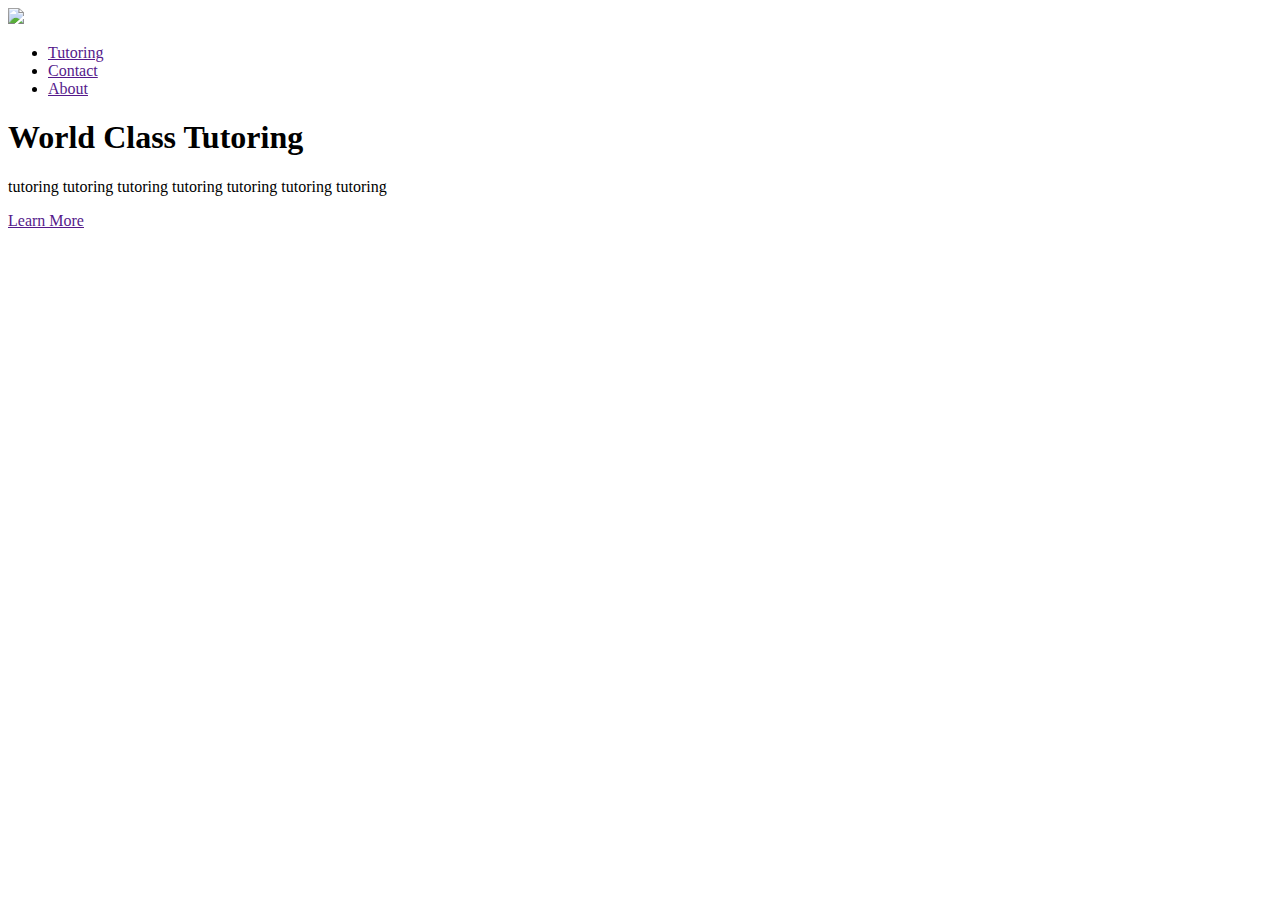
==== index.html @ 43fb6de2 "Update index.html" ====
<!DOCTYPE html>
<html> 
    <head> 
        <meta name="viewport" content ="width=device-width, initial-scale=1.0">
        <title>InTune Tutoring</title>
        <link rel="stylesheet" href="index.css">
        <link rel="preconnect" href="https://fonts.googleapis.com">
        <link rel="preconnect" href="https://fonts.gstatic.com" crossorigin>
        <link href="https://fonts.googleapis.com/css2?family=Poppins:wght@100;200;300;400;600;700&display=swap" rel="stylesheet">
        <link rel="stylesheet" href="https://cdn.jsdelivr.net/npm/@fortawesome/fontawesome-free@5.15.4/css/fontawesome.min.css">
    </head>
    <body>  
        <header>
            <nav> 
                <a href="index.html"><img src="intunelogo.png"></a>
                <div class="nav-links">
                    <ul> 
                        <li><a href="">Tutoring</a></li>
                        <li><a href="">Contact</a></li>
                        <li><a href="">About</a></li>
                    </ul>
                </div>
            </nav>
        </header>
        <div class="text-box">
            <h1>World Class Tutoring</h1>
            <p>tutoring tutoring tutoring tutoring tutoring tutoring tutoring</p>
            <a href="" class="hero-btn">Learn More</a>
        </div>
    </body>
</html>
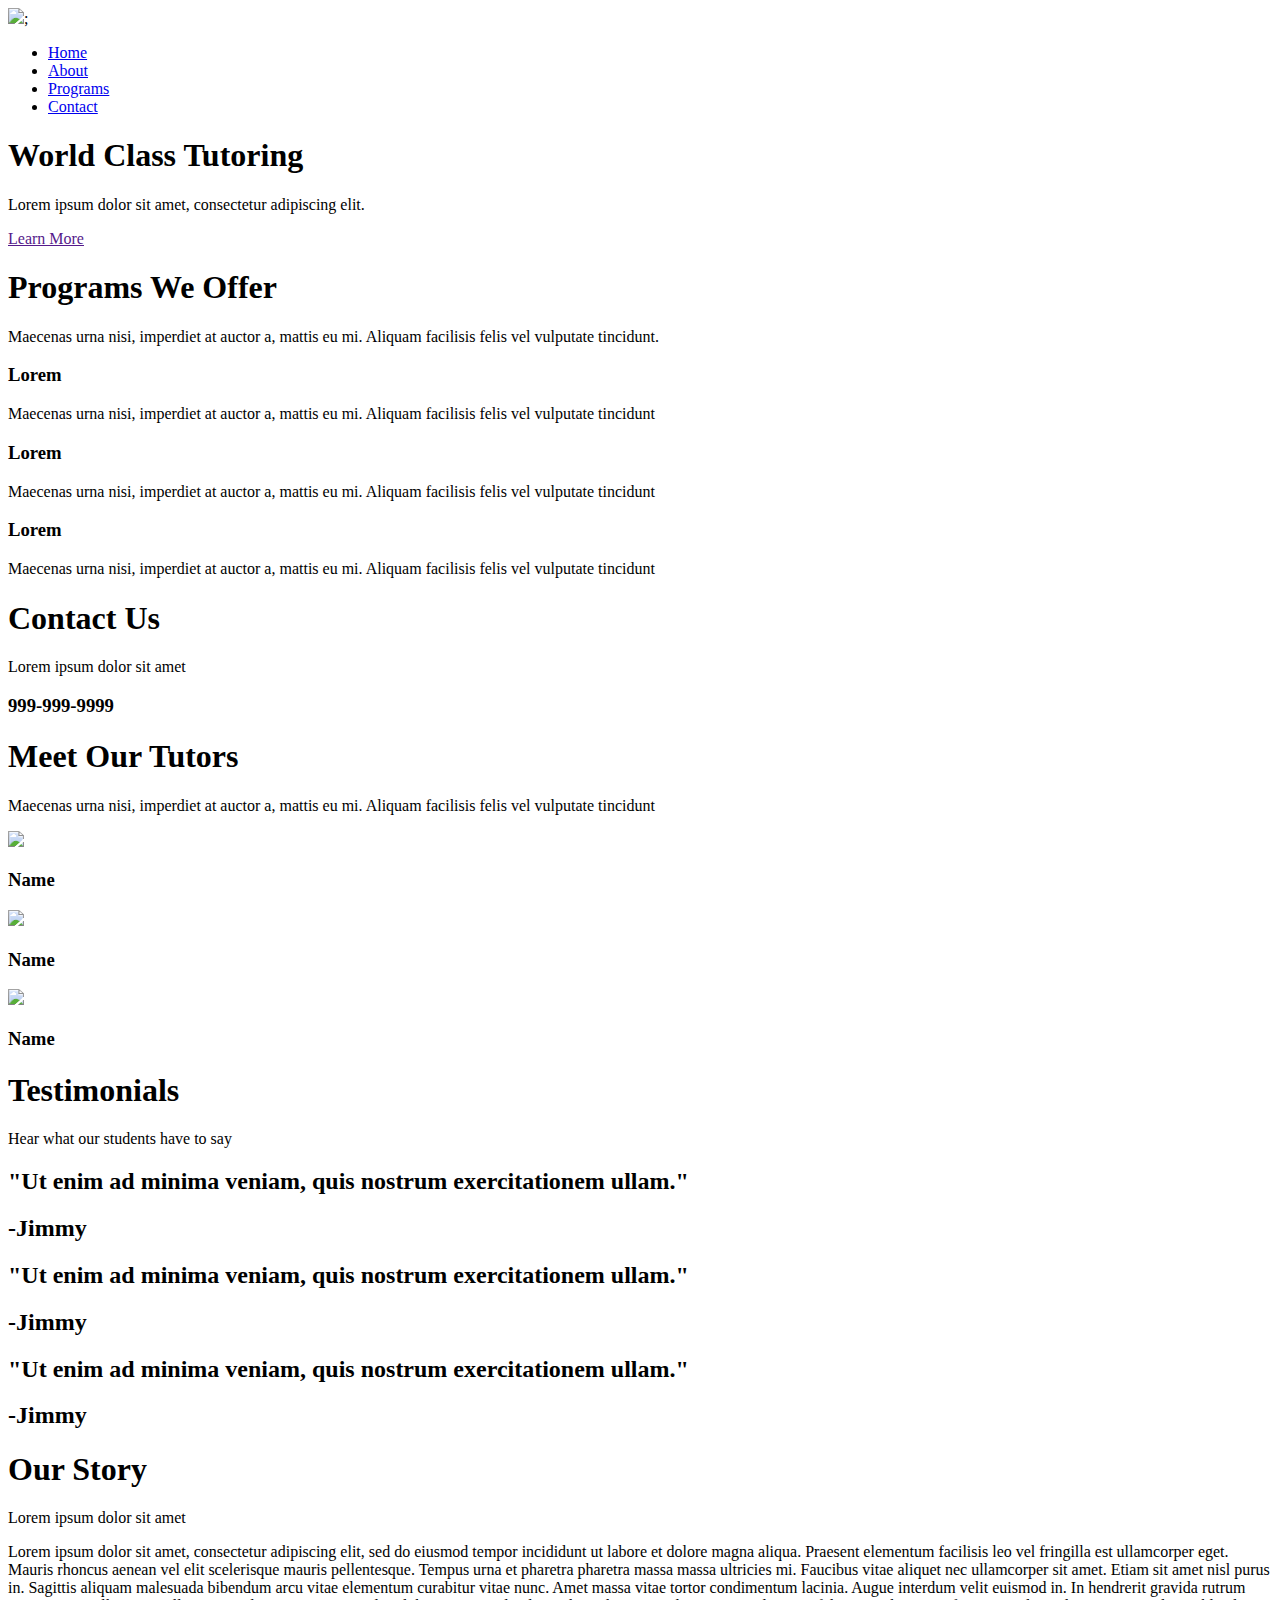
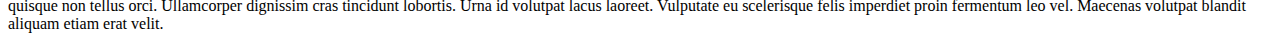
==== commit ec16f935: "Update index.html" ====
--- a/index.html
+++ b/index.html
@@ -1,31 +1,183 @@
 <!DOCTYPE html>
-<html> 
-    <head> 
-        <meta name="viewport" content ="width=device-width, initial-scale=1.0">
-        <title>InTune Tutoring</title>
+<html lang="en">
+    <head>
+        <meta name="viewport" content="width=device-width, initial-scale=1.0">
+        <title>InTuneTutoring</title>
         <link rel="stylesheet" href="index.css">
         <link rel="preconnect" href="https://fonts.googleapis.com">
         <link rel="preconnect" href="https://fonts.gstatic.com" crossorigin>
         <link href="https://fonts.googleapis.com/css2?family=Poppins:wght@100;200;300;400;600;700&display=swap" rel="stylesheet">
-        <link rel="stylesheet" href="https://cdn.jsdelivr.net/npm/@fortawesome/fontawesome-free@5.15.4/css/fontawesome.min.css">
+        <script src="https://kit.fontawesome.com/3259050109.js" crossorigin="anonymous"></script>
     </head>
-    <body>  
-        <header>
-            <nav> 
-                <a href="index.html"><img src="intunelogo.png"></a>
-                <div class="nav-links">
-                    <ul> 
-                        <li><a href="">Tutoring</a></li>
-                        <li><a href="">Contact</a></li>
-                        <li><a href="">About</a></li>
+    <body>
+        <section class="header">
+            <nav>
+                <a href="index.html"><img src="resources/images/intunelogo.png"></a>;
+                <div class="nav-links" id="navlinks">
+                    <i class="fa-solid fa-xmark" onclick="hidemenu()"></i>
+                    <ul>
+                        <li><a href="#nav-links">Home</a></li>
+                        <li><a href="#about">About</a></li>
+                        <li><a href="#programs">Programs</a></li>
+                        <li><a href="#contact">Contact</a></li>
                     </ul>
                 </div>
+                <i class="fa-solid fa-bars" onclick="showmenu()"></i>
             </nav>
-        </header>
-        <div class="text-box">
-            <h1>World Class Tutoring</h1>
-            <p>tutoring tutoring tutoring tutoring tutoring tutoring tutoring</p>
-            <a href="" class="hero-btn">Learn More</a>
-        </div>
+            <div class="text-box">
+                <h1>World Class Tutoring</h1>
+                <p>Lorem ipsum dolor sit amet, consectetur adipiscing elit.</p>
+                <a href="" class="hero-btn">Learn More</a>
+            </div>
+
+
+        </section>
+
+<!------ Programs -->
+        
+        <section class="programs" id="programs">
+            <h1>Programs We Offer</h1>
+            <p>Maecenas urna nisi, imperdiet at auctor a, mattis eu mi. Aliquam facilisis felis vel vulputate tincidunt.</p>
+    
+            <div class="row">
+                <div class="course-col">
+                    <h3>Lorem</h3>
+                    <p>Maecenas urna nisi, imperdiet at auctor a, mattis eu mi. Aliquam facilisis felis vel vulputate tincidunt</p>
+                </div>
+                <div class="course-col">
+                    <h3>Lorem</h3>
+                    <p>Maecenas urna nisi, imperdiet at auctor a, mattis eu mi. Aliquam facilisis felis vel vulputate tincidunt</p>
+                </div>
+                <div class="course-col">
+                    <h3>Lorem</h3>
+                    <p>Maecenas urna nisi, imperdiet at auctor a, mattis eu mi. Aliquam facilisis felis vel vulputate tincidunt</p>
+                </div>
+                    
+            </div>
+        
+        </section>
+
+
+
+<!------------Contact----------->
+        <section class="contact" id="contact">
+            <h1>Contact Us</h1>
+            <p>Lorem ipsum dolor sit amet</p>
+            <div class="contact-element">
+                <i class="fa-solid fa-phone fa-2xl"></i>
+                <h3>999-999-9999</h3>
+            </div>
+
+        </section>
+
+<!--------Tutors--------->
+        <section class="tutors">
+            <h1>Meet Our Tutors</h1>
+            <p>Maecenas urna nisi, imperdiet at auctor a, mattis eu mi. Aliquam facilisis felis vel vulputate tincidunt</p>
+            
+            <div class="row">
+                <div class="tutor-col">
+                    <img src="resources/images/man.jpg">
+                    <div class="layer">
+                        <h3>Name</h3>
+                    </div>
+                </div>
+                <div class="tutor-col">
+                    <img src="resources/images/man.jpg">
+                    <div class="layer">
+                        <h3>Name</h3>
+                    </div>
+                </div>
+                <div class="tutor-col">
+                    <img src="resources/images/man.jpg">
+                    <div class="layer">
+                        <h3>Name</h3>
+                    </div>
+                </div>
+            </div>
+                
+
+
+
+
+        </section>
+
+
+
+<!----------Testimonials--------->
+
+        <section class="testimonials">  
+            <h1>Testimonials</h1>
+            <p>Hear what our students have to say</p>
+            <div class="review">
+                <h2 class="review-element">"Ut enim ad minima veniam, quis nostrum exercitationem ullam."</h2>
+                <h2 class="review-element">-Jimmy</h2>
+                <i class="fa-solid fa-star" id="star"></i>
+                <i class="fa-solid fa-star" id="star"></i>
+                <i class="fa-solid fa-star" id="star"></i>
+                <i class="fa-solid fa-star" id="star"></i>
+                <i class="fa-solid fa-star" id="star"></i>
+            </div>
+            <div class="review">
+                <h2 class="review-element">"Ut enim ad minima veniam, quis nostrum exercitationem ullam."</h2>
+                <h2 class="review-element">-Jimmy</h2>
+                <i class="fa-solid fa-star" id="star"></i>
+                <i class="fa-solid fa-star" id="star"></i>
+                <i class="fa-solid fa-star" id="star"></i>
+                <i class="fa-solid fa-star" id="star"></i>
+                <i class="fa-solid fa-star" id="star"></i>
+            </div>
+            <div class="review">
+                <h2 class="review-element">"Ut enim ad minima veniam, quis nostrum exercitationem ullam."</h2>
+                <h2 class="review-element">-Jimmy</h2>
+                <i class="fa-solid fa-star" id="star"></i>
+                <i class="fa-solid fa-star" id="star"></i>
+                <i class="fa-solid fa-star" id="star"></i>
+                <i class="fa-solid fa-star" id="star"></i>
+                <i class="fa-solid fa-star" id="star"></i>
+            </div>
+    
+            
+
+
+        </section>
+
+
+<!-----------ourstory------------->
+
+        <section class="about" id="about">
+            <h1>Our Story</h1>
+            <p>Lorem ipsum dolor sit amet</p>
+            <p class="story">Lorem ipsum dolor sit amet, consectetur adipiscing elit, sed do eiusmod tempor incididunt ut labore et dolore magna aliqua. Praesent elementum facilisis leo vel fringilla est ullamcorper eget. Mauris rhoncus aenean vel elit scelerisque mauris pellentesque. Tempus urna et pharetra pharetra massa massa ultricies mi. Faucibus vitae aliquet nec ullamcorper sit amet. Etiam sit amet nisl purus in. Sagittis aliquam malesuada bibendum arcu vitae elementum curabitur vitae nunc. Amet massa vitae tortor condimentum lacinia. Augue interdum velit euismod in. In hendrerit gravida rutrum quisque non tellus orci. Ullamcorper dignissim cras tincidunt lobortis. Urna id volutpat lacus laoreet. Vulputate eu scelerisque felis imperdiet proin fermentum leo vel. Maecenas volutpat blandit aliquam etiam erat velit.</p>
+        </section>
+
+
+
+
+
+
+
+
+
+
+
+
+
+
+
+
+
+<!-----------------JavaScript for Toggle Menu-------------------------------->
+        <script>
+            var navlinks = document.getElementById("navlinks");
+            function showmenu() {
+                navlinks.style.right = "0"; 
+            }
+            function hidemenu() {
+                navlinks.style.right = "-200px";
+            }
+        </script>
+
+
     </body>
 </html>
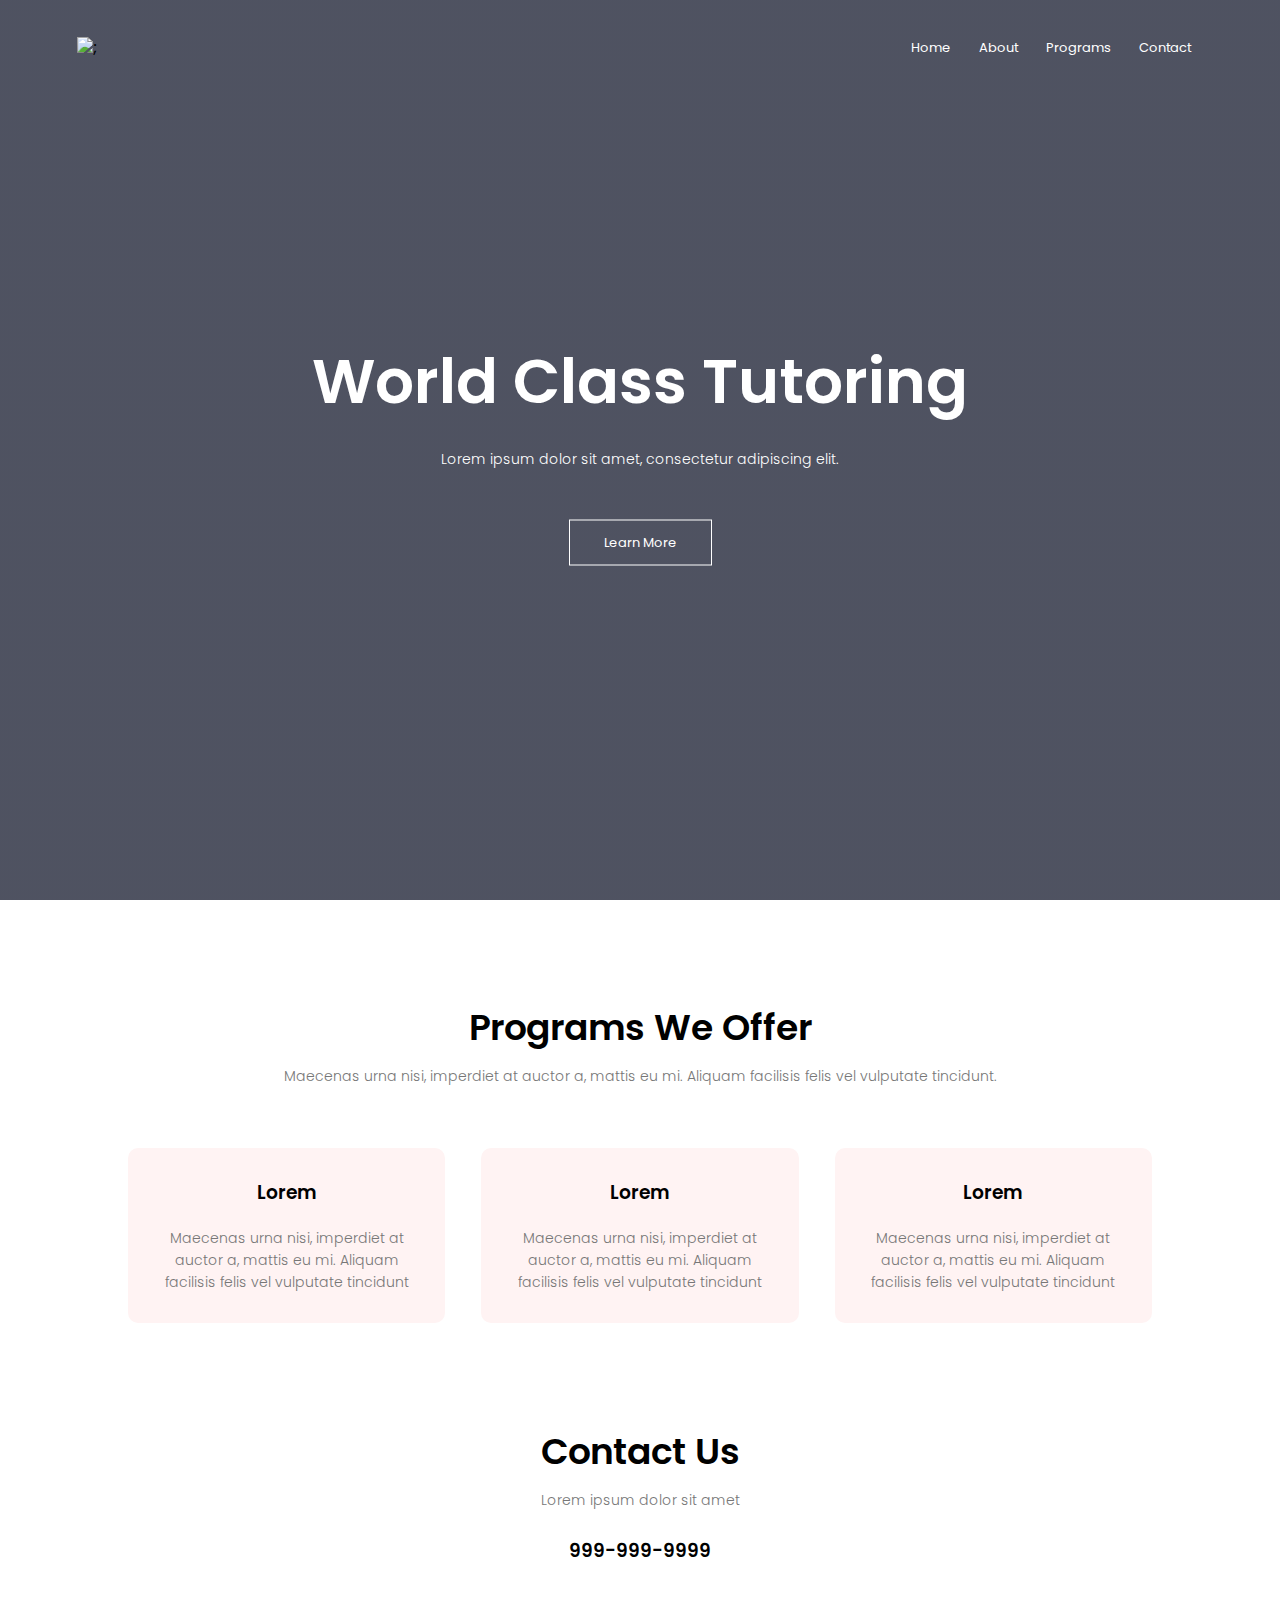
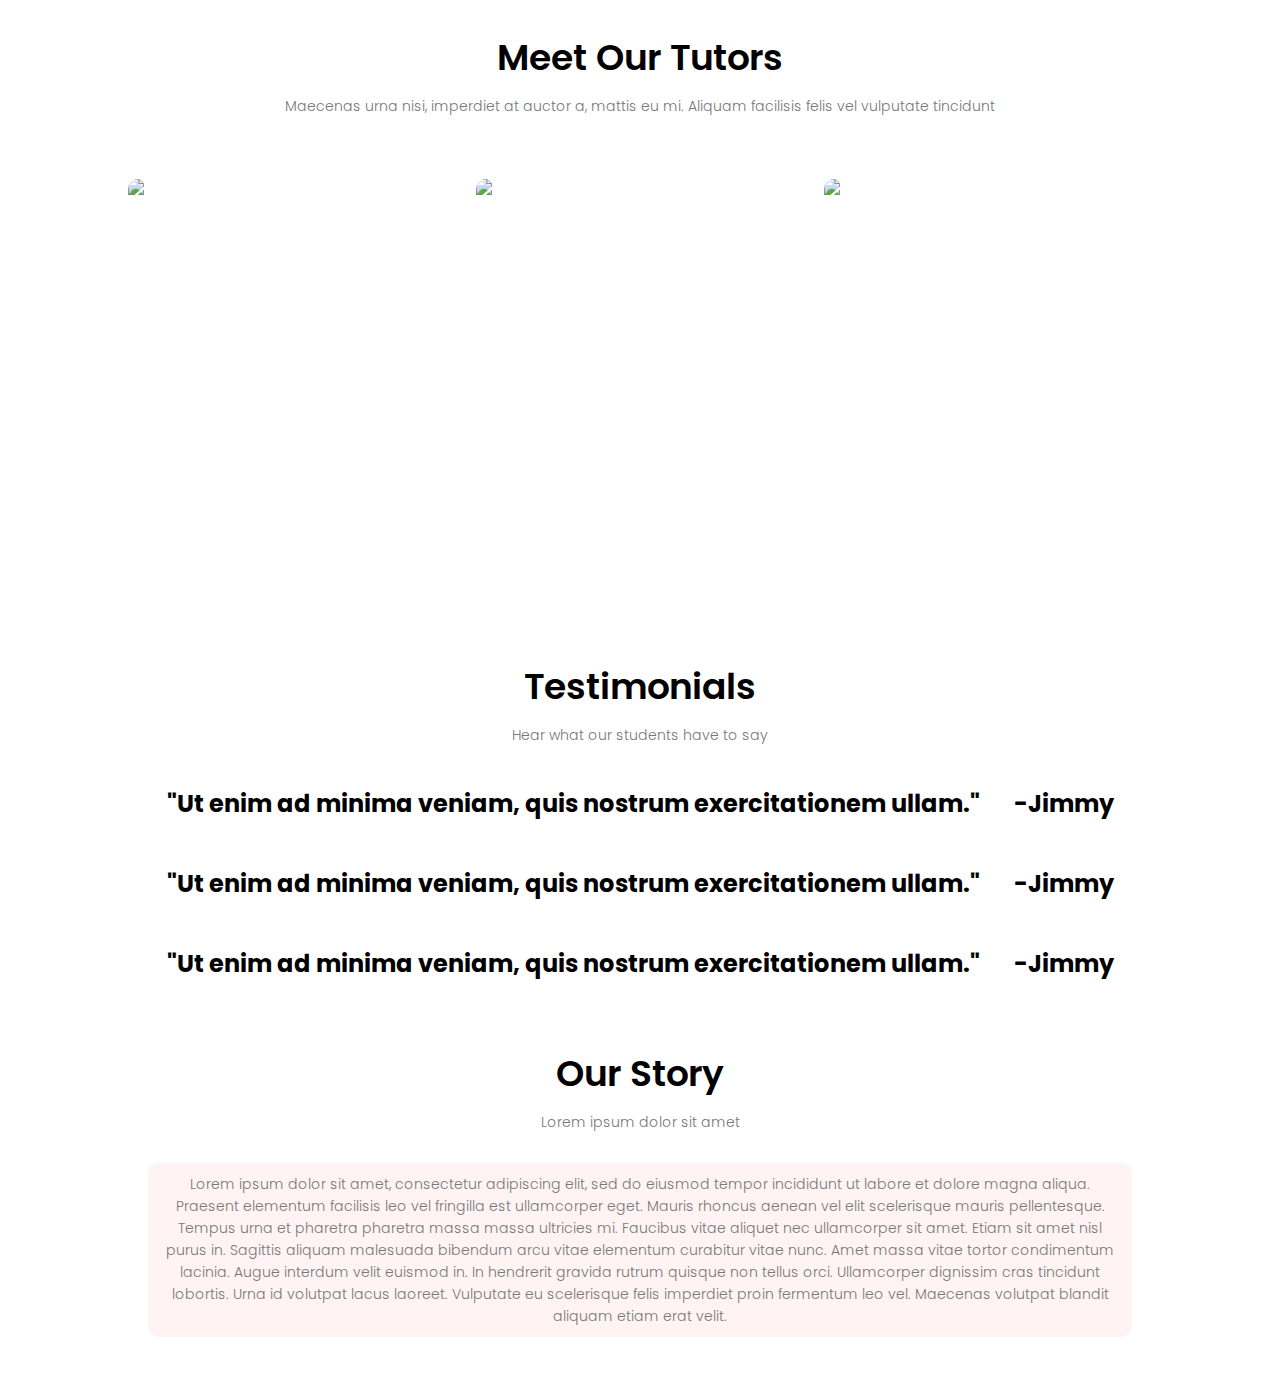
==== commit bf268f74: "Update index.html" ====
--- a/index.html
+++ b/index.html
@@ -12,7 +12,7 @@
     <body>
         <section class="header">
             <nav>
-                <a href="index.html"><img src="resources/images/intunelogo.png"></a>;
+                <a href="index.html"><img src="intunelogo.png"></a>;
                 <div class="nav-links" id="navlinks">
                     <i class="fa-solid fa-xmark" onclick="hidemenu()"></i>
                     <ul>
@@ -77,19 +77,19 @@
             
             <div class="row">
                 <div class="tutor-col">
-                    <img src="resources/images/man.jpg">
+                    <img src="man.jpg">
                     <div class="layer">
                         <h3>Name</h3>
                     </div>
                 </div>
                 <div class="tutor-col">
-                    <img src="resources/images/man.jpg">
+                    <img src="man.jpg">
                     <div class="layer">
                         <h3>Name</h3>
                     </div>
                 </div>
                 <div class="tutor-col">
-                    <img src="resources/images/man.jpg">
+                    <img src="man.jpg">
                     <div class="layer">
                         <h3>Name</h3>
                     </div>
--- a/index.css
+++ b/index.css
@@ -0,0 +1,295 @@
+* {
+    margin: 0;
+    padding: 0;
+    font-family: 'Poppins', sans-serif;
+}
+
+.header {
+    min-height: 100vh;
+    width: 100%;
+    background-image: linear-gradient(rgba(4,9,30,0.7),rgba(4,9,30,0.7)),url(banner.jpg);
+    background-position: center;
+    background-size: cover;
+    position: relative;
+}
+
+nav {
+    display: flex;
+    padding: 2% 6%;
+    justify-content: space-between;
+    align-items: center;
+}
+
+nav img {
+    width: 300px;
+}
+
+.nav-links {
+    flex: 1;
+    text-align: right;
+}
+
+.nav-links ul li {
+    list-style: none;
+    display: inline-block;
+    padding: 8px 12px;
+    position: relative;
+}
+
+.nav-links ul li a {
+    color: white;
+    text-decoration: none;
+    font-size: 13px;
+}
+
+.nav-links ul li::after {
+    content: '';
+    width: 0%;
+    height: 2px;
+    background: #f44336;
+    display: block;
+    margin: auto;
+    transition: .5s;
+}
+
+.nav-links ul li:hover::after {
+    width: 100%;
+}
+
+.text-box {
+    width: 90%;
+    color: white;
+    position: absolute;
+    top: 50%;
+    left: 50%;
+    transform: translate(-50%,-50%);
+    text-align: center;
+}
+
+.text-box h1 {
+    font-size: 62px;
+}
+
+.text-box p {
+    margin: 10px 0 40px;
+    font-size: 14px;
+    color: white;
+}
+
+.hero-btn {
+    display: inline-block;
+    text-decoration: none;
+    color: white;
+    border: 1px solid white;
+    padding: 12px 34px;
+    font-size: 13px;
+    background: transparent;
+    position: relative;
+    cursor: pointer;
+}
+
+.hero-btn:hover {
+    border: 1px solid #f44336;
+    background: #f44336;
+    transition: 1s;
+}
+
+nav .fa-solid {
+    display: none;
+}
+
+@media(max-width: 700px) {
+    .text-box h1 {
+        font-size: 20px;
+    }
+    .nav-links ul li {
+        display: block
+    }
+    .nav-links {
+        position: absolute;
+        background: #f44336;
+        height: 100vh;
+        width: 200px;
+        top: 0;
+        right: -200px;
+        text-align: left;
+        z-index: 2;
+        transition: 1s;
+    }
+    nav .fa-solid {
+        display: block;
+        color: white;
+        margin: 10px;
+        font-size: 22px;
+        cursor: pointer;
+    }
+    .nav-links ul {
+        padding: 30px;
+    }
+}
+
+
+/*-------programs-----*/
+.programs {
+    width: 80%;
+    margin: auto;
+    text-align: center;
+    padding-top: 100px;
+}
+
+h1 {
+    font-size: 36px;
+    font-weight: 600;
+}
+
+p {
+    color: #777;
+    font-size: 14px;
+    font-weight: 300;
+    line-height: 22px;
+    padding: 10px;
+}
+
+.row {
+    margin-top: 5%;
+    display: flex;
+    justify-content: space-between;
+}
+
+.course-col {
+    flex-basis: 31%;
+    background: #fff3f3;
+    border-radius: 10px;
+    margin-bottom: 5%;
+    padding: 20px 12px;
+    box-sizing: border-box;
+    transition: .5s;
+}
+
+h3 {
+    text-align: center;
+    font-weight: 600;
+    margin: 10px 0;
+}
+
+.course-col:hover {
+    box-shadow: 0 0 20px 0px rgba(0,0,0,.2);
+}
+
+@media(max-width: 700px) {
+    .row {
+        flex-direction: column;
+    }
+}
+
+
+
+/*--------tutors-----*/
+
+.tutors {
+    width: 80%;
+    margin: auto;
+    text-align: center;
+    padding-top: 50px;
+
+}
+
+.tutor-col {
+    flex-basis: 32%;
+    border-radius: 10px;
+    margin-bottom: 30px;
+    position: relative;
+    overflow: hidden;
+    height: 400px;
+}
+
+.tutor-col img {
+    width: 100%;
+    display: block;
+
+}
+
+.layer {
+    background: transparent;
+    height: 100%;
+    width: 100%;
+    position: absolute;
+    top: 0;
+    left: 0;
+    transition: .5s;
+}
+
+.layer:hover {
+    background: rgba(226,0,0,.7);
+}
+
+.layer h3 {
+    width: 100%;
+    font-weight: 500;
+    color: white;
+    font-size: 26px;
+    bottom: 0;
+    left: 50%;
+    transform: translateX(-50%);
+    position: absolute;
+    opacity: 0;
+    transition: .5s;
+}
+
+.layer:hover h3 {
+    bottom: 49%;
+    opacity: 1;
+}
+
+/*-------testimonials--------*/
+
+.testimonials {
+    width: 80%;
+    margin: auto;
+    text-align: center;
+    padding-top: 50px;
+}
+
+
+.review-element{
+    margin-top: 15px;
+    display: inline-block;
+    padding: 15px;
+}
+
+
+
+/*-------aboutus--------*/
+
+.about {
+    width: 80%;
+    margin: auto;
+    text-align: center;
+    padding-top: 50px;
+}
+
+.story {
+    border-radius: 10px;
+    background: #fff3f3;
+    margin: 20px;
+    margin-bottom: 50px;
+    transition: 1s;
+}
+
+.story:hover {
+    box-shadow: 0 0 20px 0px rgba(0,0,0,.2);
+}
+
+
+/*--------contact-------*/
+
+.contact {
+    width: 80%;
+    margin: auto;
+    text-align: center;
+    padding-top: 50px;
+}
+
+.contact-element {
+    margin: 15px;
+}
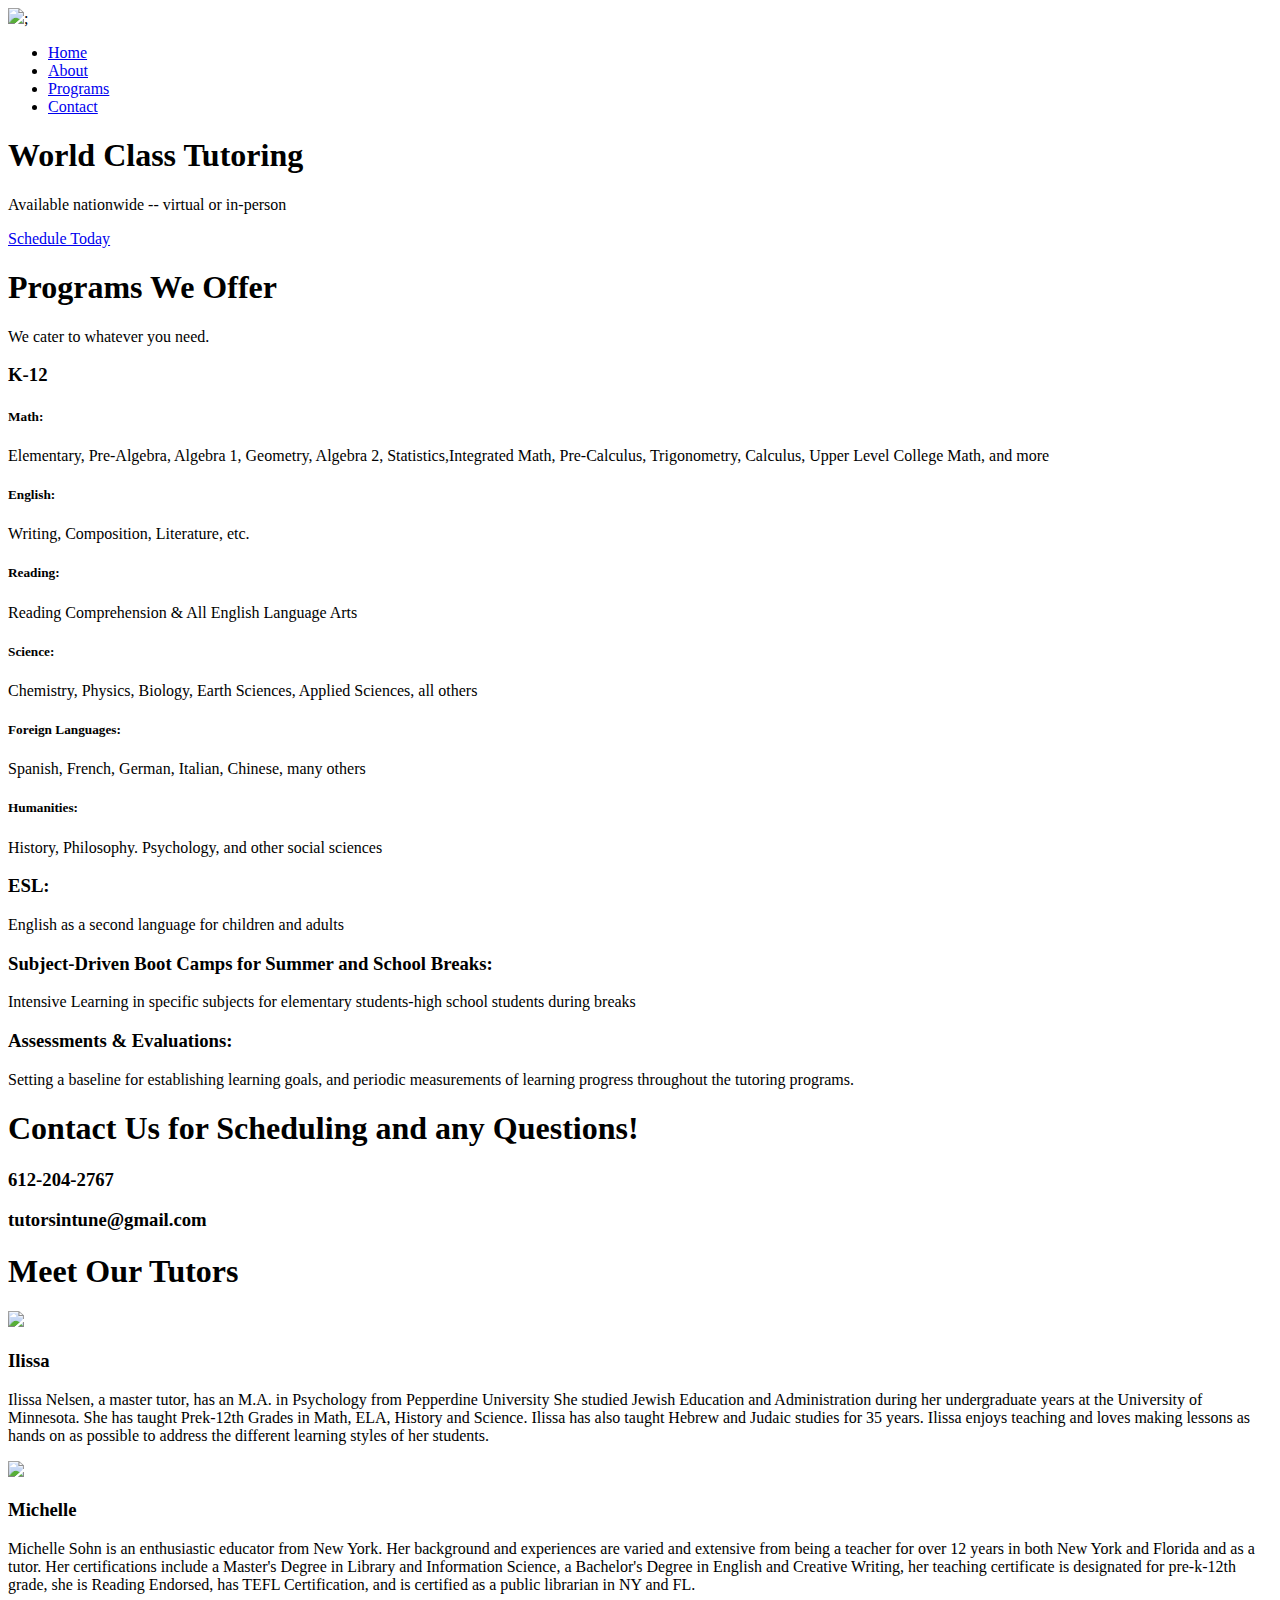
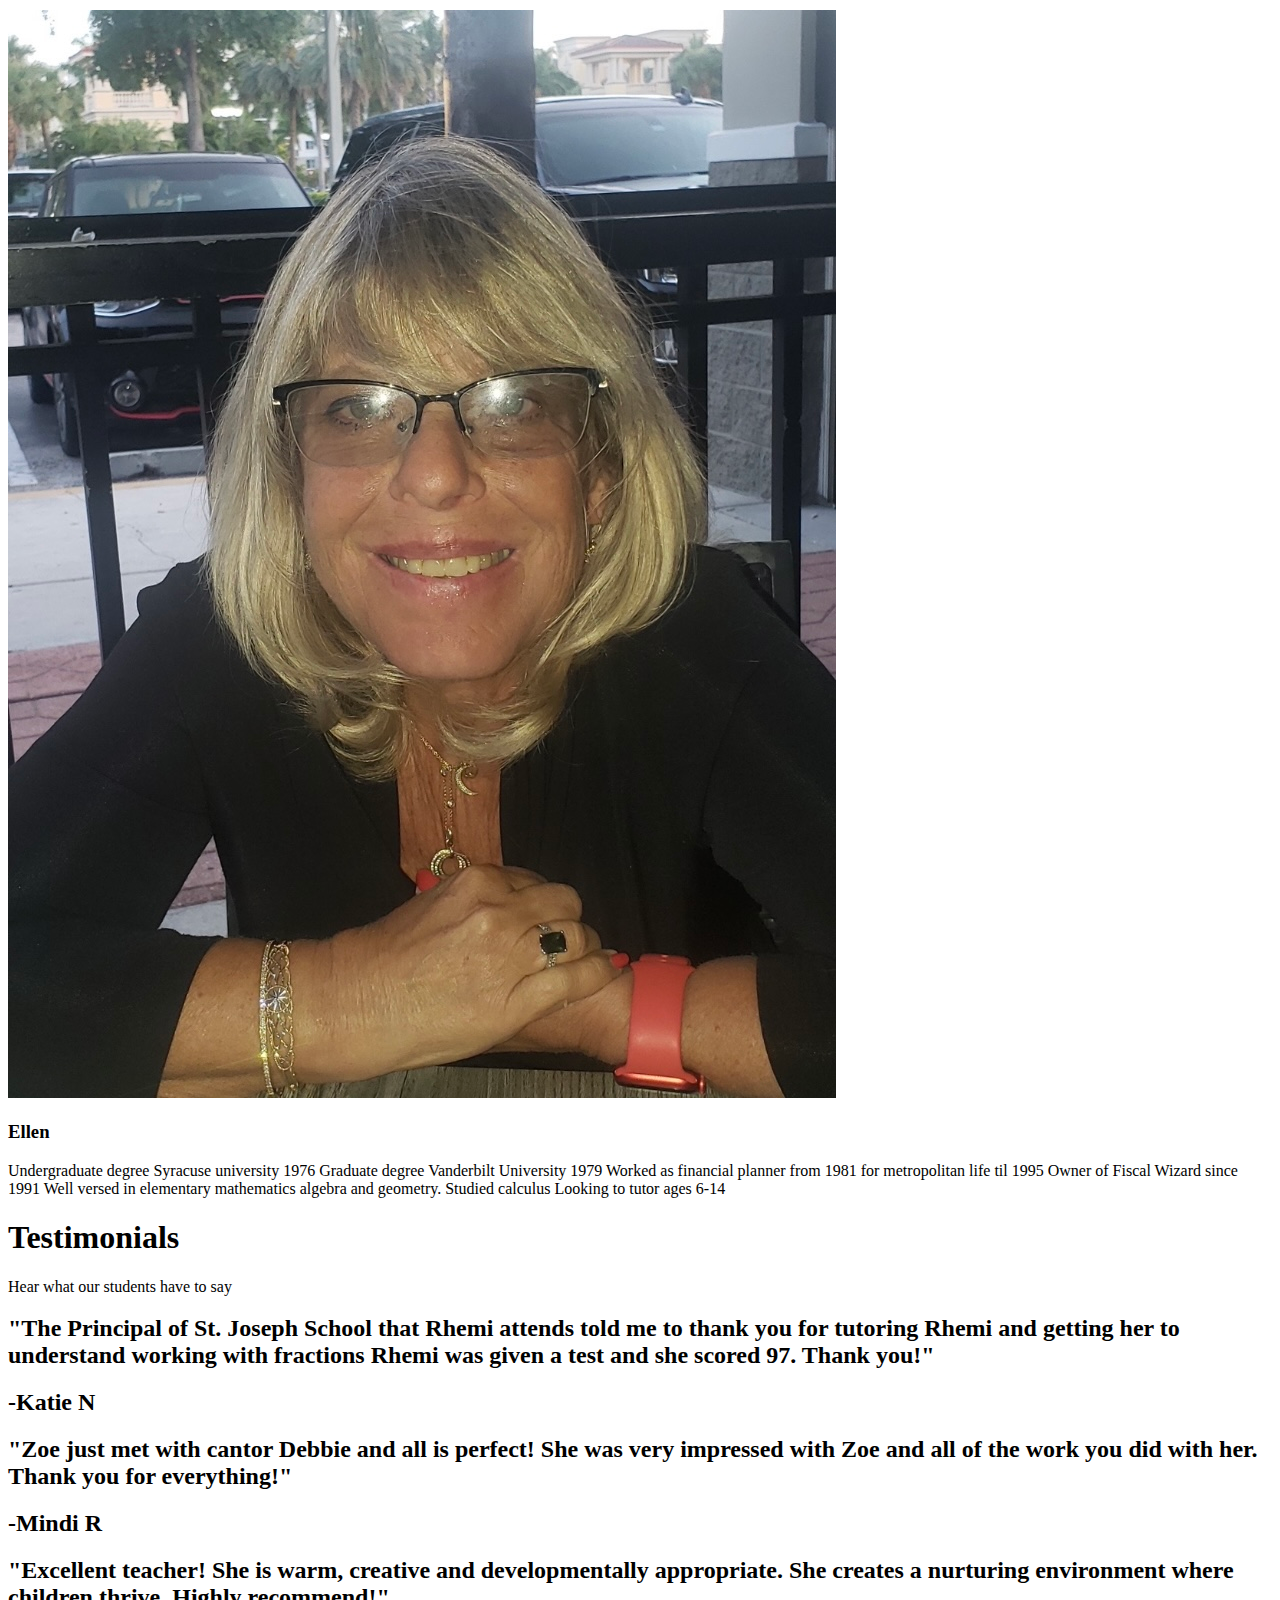
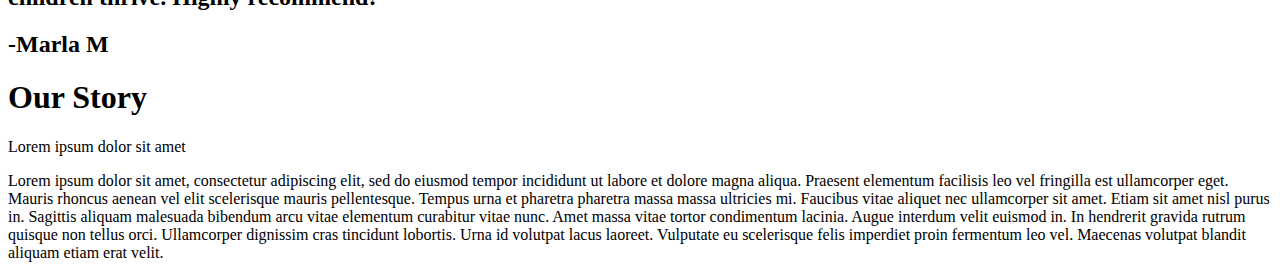
==== commit ba768ff9: "Update index.html" ====
--- a/index.html
+++ b/index.html
@@ -12,7 +12,7 @@
     <body>
         <section class="header">
             <nav>
-                <a href="index.html"><img src="intunelogo.png"></a>;
+                <a href="index.html"><img src="resources/images/logo.png"></a>;
                 <div class="nav-links" id="navlinks">
                     <i class="fa-solid fa-xmark" onclick="hidemenu()"></i>
                     <ul>
@@ -26,33 +26,44 @@
             </nav>
             <div class="text-box">
                 <h1>World Class Tutoring</h1>
-                <p>Lorem ipsum dolor sit amet, consectetur adipiscing elit.</p>
-                <a href="" class="hero-btn">Learn More</a>
-            </div>
-
-
-        </section>
+                <p>Available nationwide -- virtual or in-person</p>
+                <a href="#contact" class="hero-btn">Schedule Today</a>
+            </div>
+
+
+        </section>
+        
 
 <!------ Programs -->
         
         <section class="programs" id="programs">
             <h1>Programs We Offer</h1>
-            <p>Maecenas urna nisi, imperdiet at auctor a, mattis eu mi. Aliquam facilisis felis vel vulputate tincidunt.</p>
+            <p>We cater to whatever you need.</p>
     
             <div class="row">
                 <div class="course-col">
-                    <h3>Lorem</h3>
-                    <p>Maecenas urna nisi, imperdiet at auctor a, mattis eu mi. Aliquam facilisis felis vel vulputate tincidunt</p>
+                    <h3>K-12</h3>
+                    <h5>Math:</h5>
+                    <p>Elementary, Pre-Algebra, Algebra 1, Geometry, Algebra 2, Statistics,Integrated Math, Pre-Calculus, Trigonometry, Calculus, Upper Level College Math, and more</p>
+                    <h5>English:</h5>
+                    <p>Writing, Composition, Literature, etc.</p>
+                    <h5>Reading:</h5>
+                    <p>Reading Comprehension & All English Language Arts</p>
+                    <h5>Science:</h5>
+                    <p> Chemistry, Physics, Biology, Earth Sciences, Applied Sciences, all others</p>
+                    <h5>Foreign Languages:</h5>
+                    <p>Spanish, French, German, Italian, Chinese, many others</p>
+                    <h5>Humanities:</h5>
+                    <p>History, Philosophy. Psychology, and other social sciences </p>
                 </div>
                 <div class="course-col">
-                    <h3>Lorem</h3>
-                    <p>Maecenas urna nisi, imperdiet at auctor a, mattis eu mi. Aliquam facilisis felis vel vulputate tincidunt</p>
-                </div>
-                <div class="course-col">
-                    <h3>Lorem</h3>
-                    <p>Maecenas urna nisi, imperdiet at auctor a, mattis eu mi. Aliquam facilisis felis vel vulputate tincidunt</p>
-                </div>
-                    
+                    <h3>ESL:</h3>
+                    <p>English as a second language for children and adults</p>
+                    <h3>Subject-Driven Boot Camps for Summer and School Breaks:</h3>
+                    <p>Intensive Learning in specific subjects for elementary students-high school students during breaks</p>
+                    <h3>Assessments & Evaluations:</h3>
+                    <p>Setting a baseline for establishing learning goals, and periodic measurements of learning progress throughout the tutoring programs.</p>
+                </div>     
             </div>
         
         </section>
@@ -61,37 +72,48 @@
 
 <!------------Contact----------->
         <section class="contact" id="contact">
-            <h1>Contact Us</h1>
-            <p>Lorem ipsum dolor sit amet</p>
+            <h1>Contact Us for Scheduling and any Questions!</h1>
             <div class="contact-element">
-                <i class="fa-solid fa-phone fa-2xl"></i>
-                <h3>999-999-9999</h3>
-            </div>
+                <i class="fas fa-phone fa-2xl" id="phone"></i>
+                <h3>612-204-2767</h3>
+            </div>
+            <div class="contact-element">
+                <i class="fa-solid fa-envelope fa-2xl" id="email"></i>
+                <h3 id="emailtext">tutorsintune@gmail.com</h3>
+            </div>
+
 
         </section>
 
 <!--------Tutors--------->
         <section class="tutors">
             <h1>Meet Our Tutors</h1>
-            <p>Maecenas urna nisi, imperdiet at auctor a, mattis eu mi. Aliquam facilisis felis vel vulputate tincidunt</p>
-            
             <div class="row">
                 <div class="tutor-col">
-                    <img src="man.jpg">
+                    <img src="resources/images/Ilissa.jpg">
                     <div class="layer">
-                        <h3>Name</h3>
+                        <h3>Ilissa</h3>
+                        <p>Ilissa Nelsen, a master tutor, has an M.A. in Psychology from Pepperdine University She studied Jewish Education and Administration during her undergraduate years at the University of Minnesota. She has taught Prek-12th Grades in Math, ELA, History and Science. Ilissa has also taught Hebrew and Judaic studies for 35 years. Ilissa enjoys teaching and loves making lessons as hands on as possible to address the different learning styles of her students.</p>
                     </div>
                 </div>
                 <div class="tutor-col">
-                    <img src="man.jpg">
+                    <img src="resources/images/Michelle.jpg">
                     <div class="layer">
-                        <h3>Name</h3>
+                        <h3>Michelle</h3>
+                        <p>Michelle Sohn is an enthusiastic educator from New York. Her background and experiences are varied and extensive from being a teacher for over 12 years in both New York and Florida and as a tutor. Her certifications include a Master's Degree in Library and Information Science, a Bachelor's Degree in English and Creative Writing, her teaching certificate is designated for pre-k-12th grade, she is Reading Endorsed, has TEFL Certification, and is certified as a public librarian in NY and FL.</p>
                     </div>
                 </div>
                 <div class="tutor-col">
-                    <img src="man.jpg">
+                    <img src="resources/images/ellen.jpg">
                     <div class="layer">
-                        <h3>Name</h3>
+                        <h3>Ellen</h3>
+                        <p>Undergraduate degree Syracuse university 1976
+                            Graduate degree Vanderbilt University 1979
+                            Worked as financial planner from 1981 for metropolitan life til 1995
+                            Owner of Fiscal Wizard since 1991
+                            Well versed in elementary mathematics algebra and geometry. Studied calculus
+                            Looking to tutor ages 6-14
+                            </p>
                     </div>
                 </div>
             </div>
@@ -110,8 +132,8 @@
             <h1>Testimonials</h1>
             <p>Hear what our students have to say</p>
             <div class="review">
-                <h2 class="review-element">"Ut enim ad minima veniam, quis nostrum exercitationem ullam."</h2>
-                <h2 class="review-element">-Jimmy</h2>
+                <h2 class="review-element">"The Principal of St. Joseph School that Rhemi attends told me to thank you for tutoring Rhemi and getting her to understand working with fractions Rhemi was given a test and she scored 97. Thank you!"</h2>
+                <h2 class="review-element">-Katie N</h2>
                 <i class="fa-solid fa-star" id="star"></i>
                 <i class="fa-solid fa-star" id="star"></i>
                 <i class="fa-solid fa-star" id="star"></i>
@@ -119,8 +141,8 @@
                 <i class="fa-solid fa-star" id="star"></i>
             </div>
             <div class="review">
-                <h2 class="review-element">"Ut enim ad minima veniam, quis nostrum exercitationem ullam."</h2>
-                <h2 class="review-element">-Jimmy</h2>
+                <h2 class="review-element">"Zoe just met with cantor Debbie and all is perfect!  She was very impressed with Zoe and all of the work you did with her.  Thank you for everything!"</h2>
+                <h2 class="review-element">-Mindi R</h2>
                 <i class="fa-solid fa-star" id="star"></i>
                 <i class="fa-solid fa-star" id="star"></i>
                 <i class="fa-solid fa-star" id="star"></i>
@@ -128,8 +150,8 @@
                 <i class="fa-solid fa-star" id="star"></i>
             </div>
             <div class="review">
-                <h2 class="review-element">"Ut enim ad minima veniam, quis nostrum exercitationem ullam."</h2>
-                <h2 class="review-element">-Jimmy</h2>
+                <h2 class="review-element">"Excellent teacher!  She is warm, creative and developmentally appropriate. She creates a nurturing environment where children thrive. Highly recommend!"</h2>
+                <h2 class="review-element">-Marla M</h2>
                 <i class="fa-solid fa-star" id="star"></i>
                 <i class="fa-solid fa-star" id="star"></i>
                 <i class="fa-solid fa-star" id="star"></i>
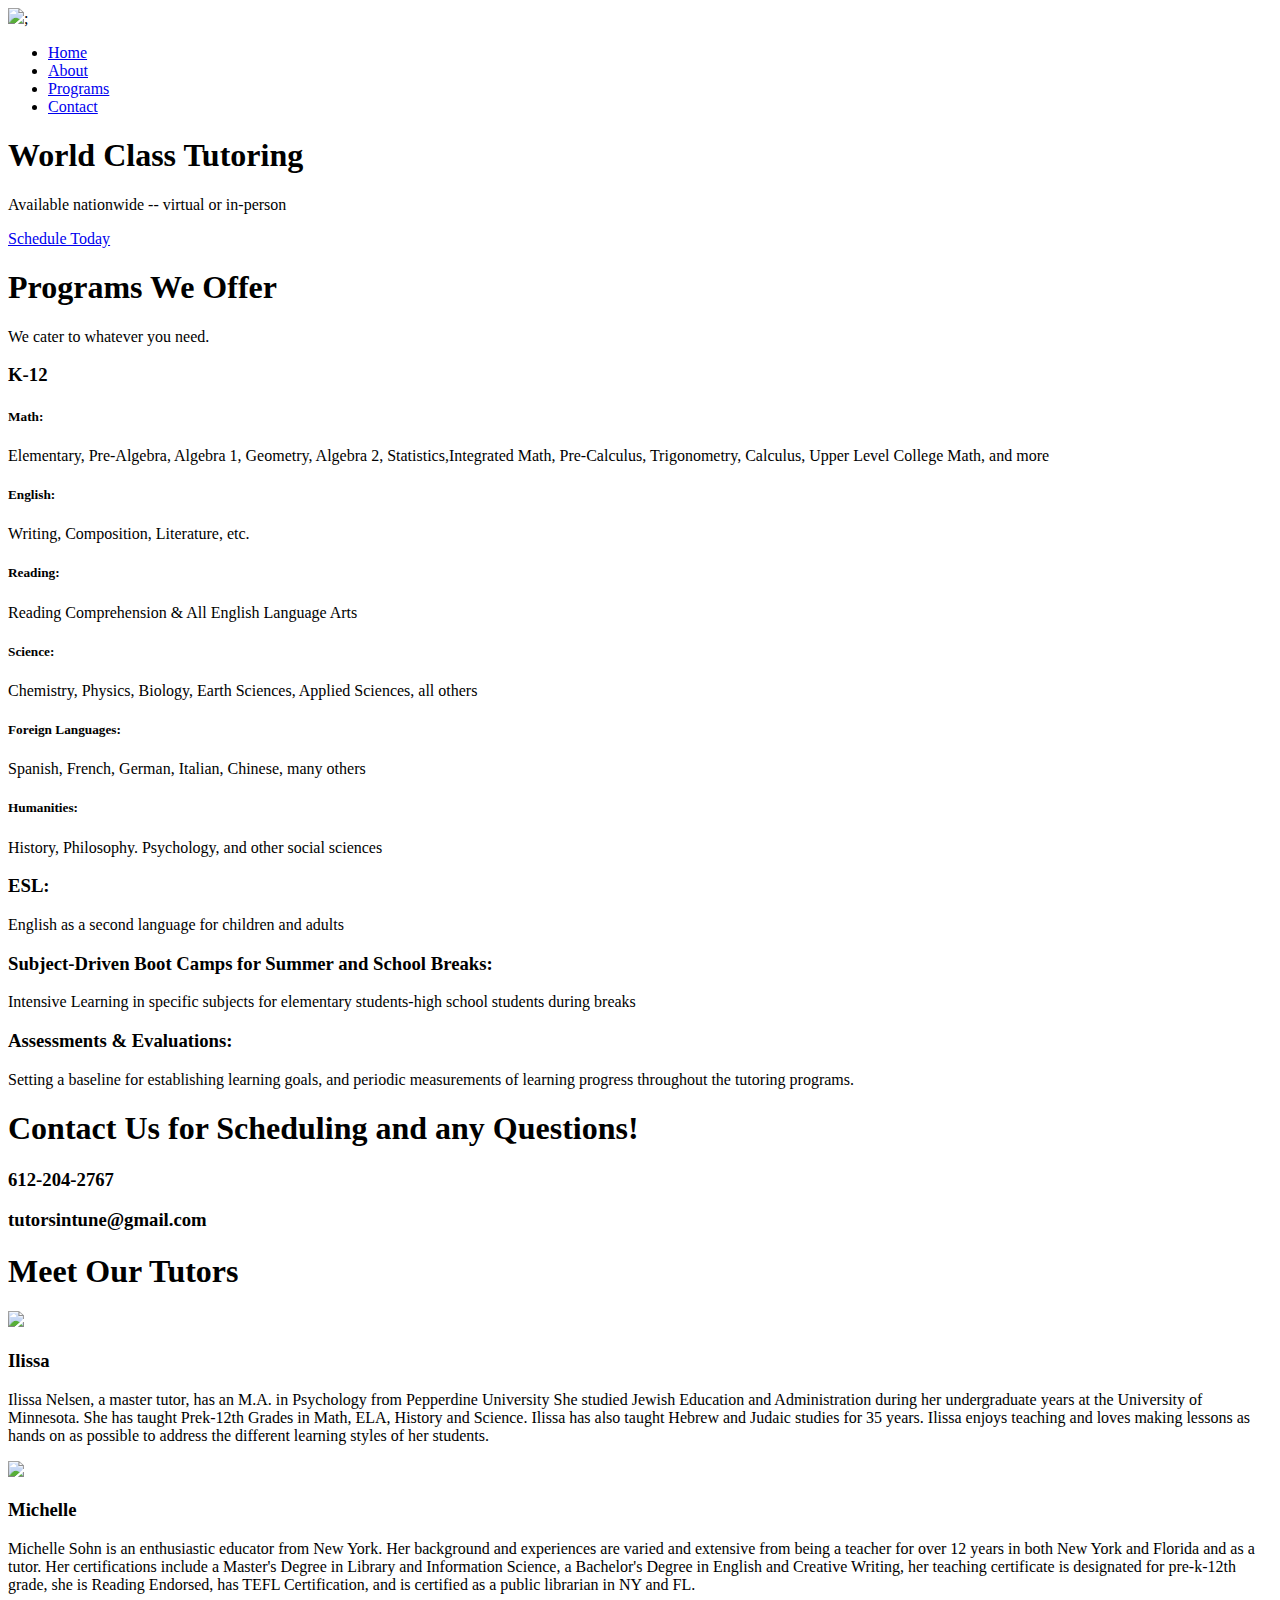
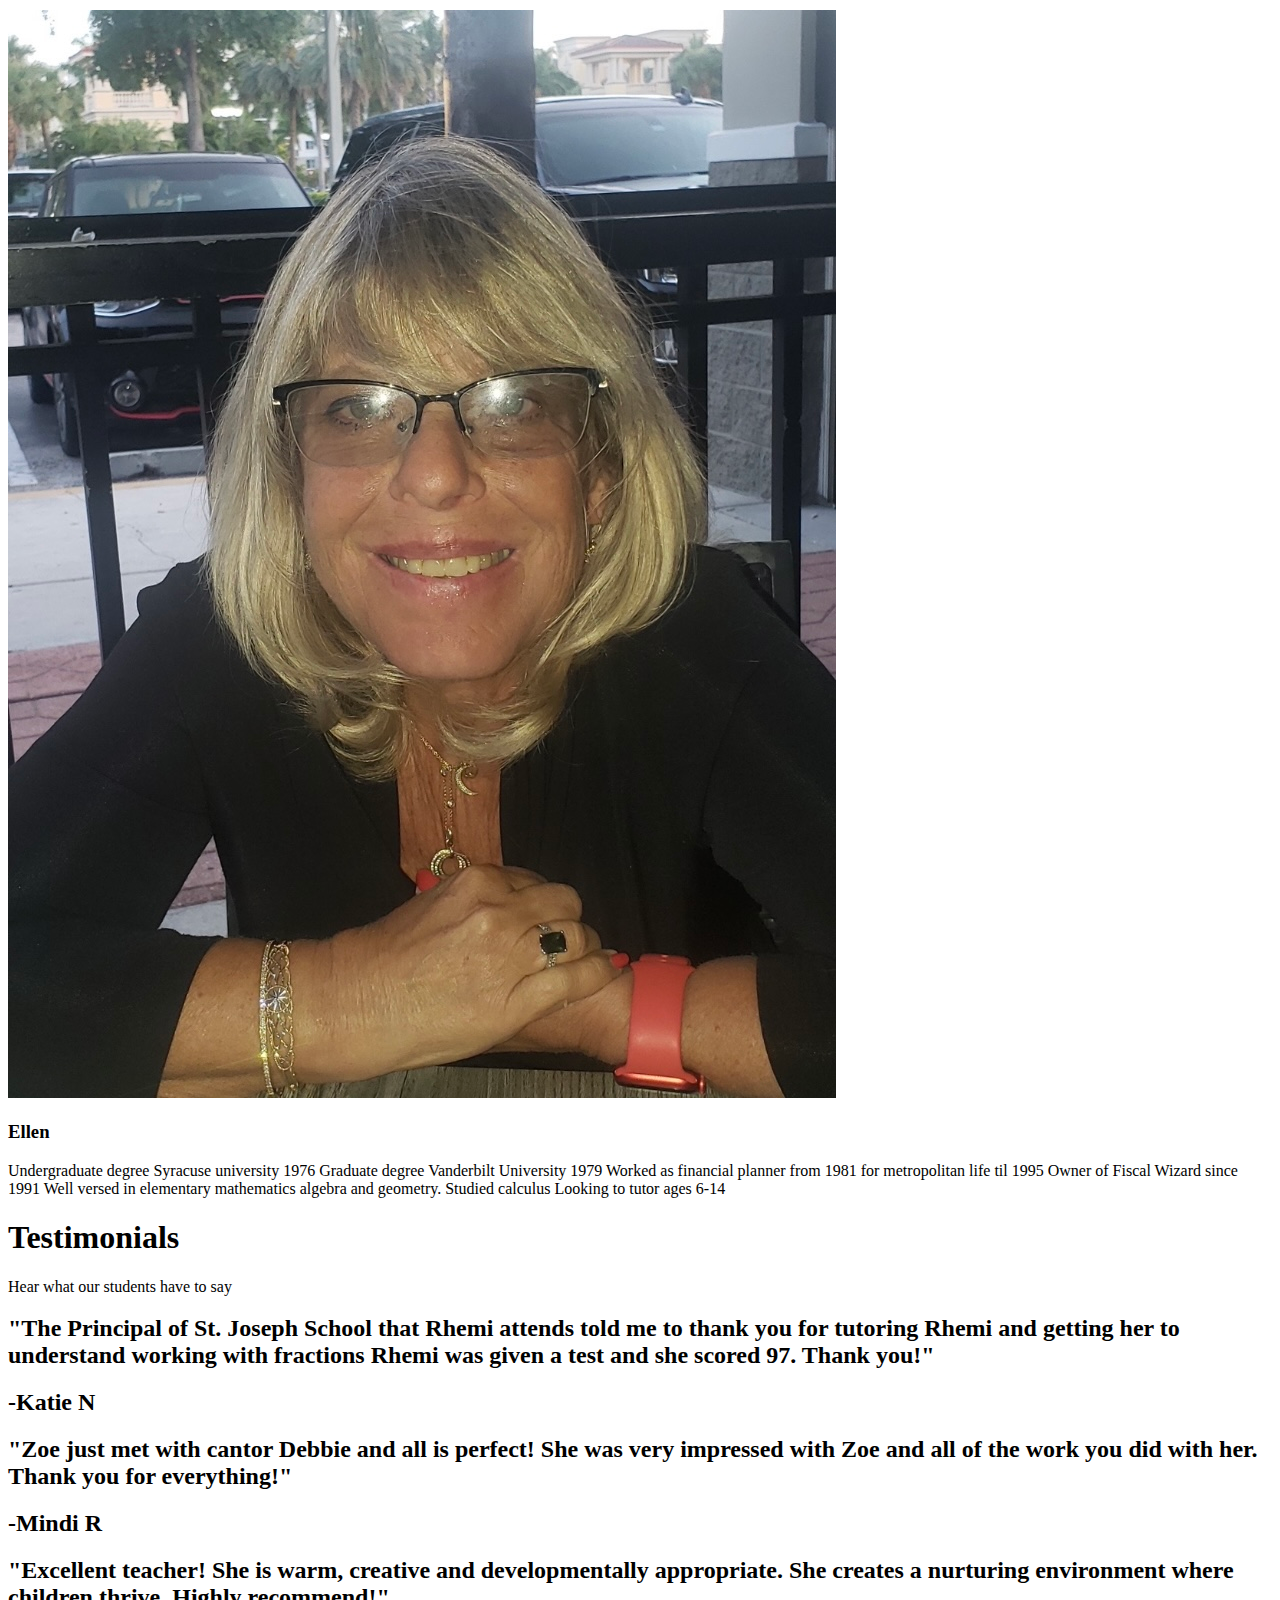
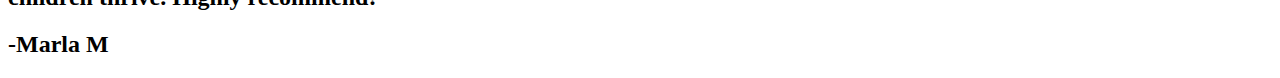
==== commit 3bbcf6f1: "Update index.html" ====
--- a/index.html
+++ b/index.html
@@ -37,8 +37,8 @@
 <!------ Programs -->
         
         <section class="programs" id="programs">
-            <h1>Programs We Offer</h1>
-            <p>We cater to whatever you need.</p>
+            <h1 id="programss">Programs We Offer</h1>
+            <p id="cater">We cater to whatever you need.</p>
     
             <div class="row">
                 <div class="course-col">
@@ -89,7 +89,7 @@
         <section class="tutors">
             <h1>Meet Our Tutors</h1>
             <div class="row">
-                <div class="tutor-col">
+                <div class="tutor-col" onclick="">
                     <img src="resources/images/Ilissa.jpg">
                     <div class="layer">
                         <h3>Ilissa</h3>
@@ -167,12 +167,6 @@
 
 <!-----------ourstory------------->
 
-        <section class="about" id="about">
-            <h1>Our Story</h1>
-            <p>Lorem ipsum dolor sit amet</p>
-            <p class="story">Lorem ipsum dolor sit amet, consectetur adipiscing elit, sed do eiusmod tempor incididunt ut labore et dolore magna aliqua. Praesent elementum facilisis leo vel fringilla est ullamcorper eget. Mauris rhoncus aenean vel elit scelerisque mauris pellentesque. Tempus urna et pharetra pharetra massa massa ultricies mi. Faucibus vitae aliquet nec ullamcorper sit amet. Etiam sit amet nisl purus in. Sagittis aliquam malesuada bibendum arcu vitae elementum curabitur vitae nunc. Amet massa vitae tortor condimentum lacinia. Augue interdum velit euismod in. In hendrerit gravida rutrum quisque non tellus orci. Ullamcorper dignissim cras tincidunt lobortis. Urna id volutpat lacus laoreet. Vulputate eu scelerisque felis imperdiet proin fermentum leo vel. Maecenas volutpat blandit aliquam etiam erat velit.</p>
-        </section>
-
 
 
 
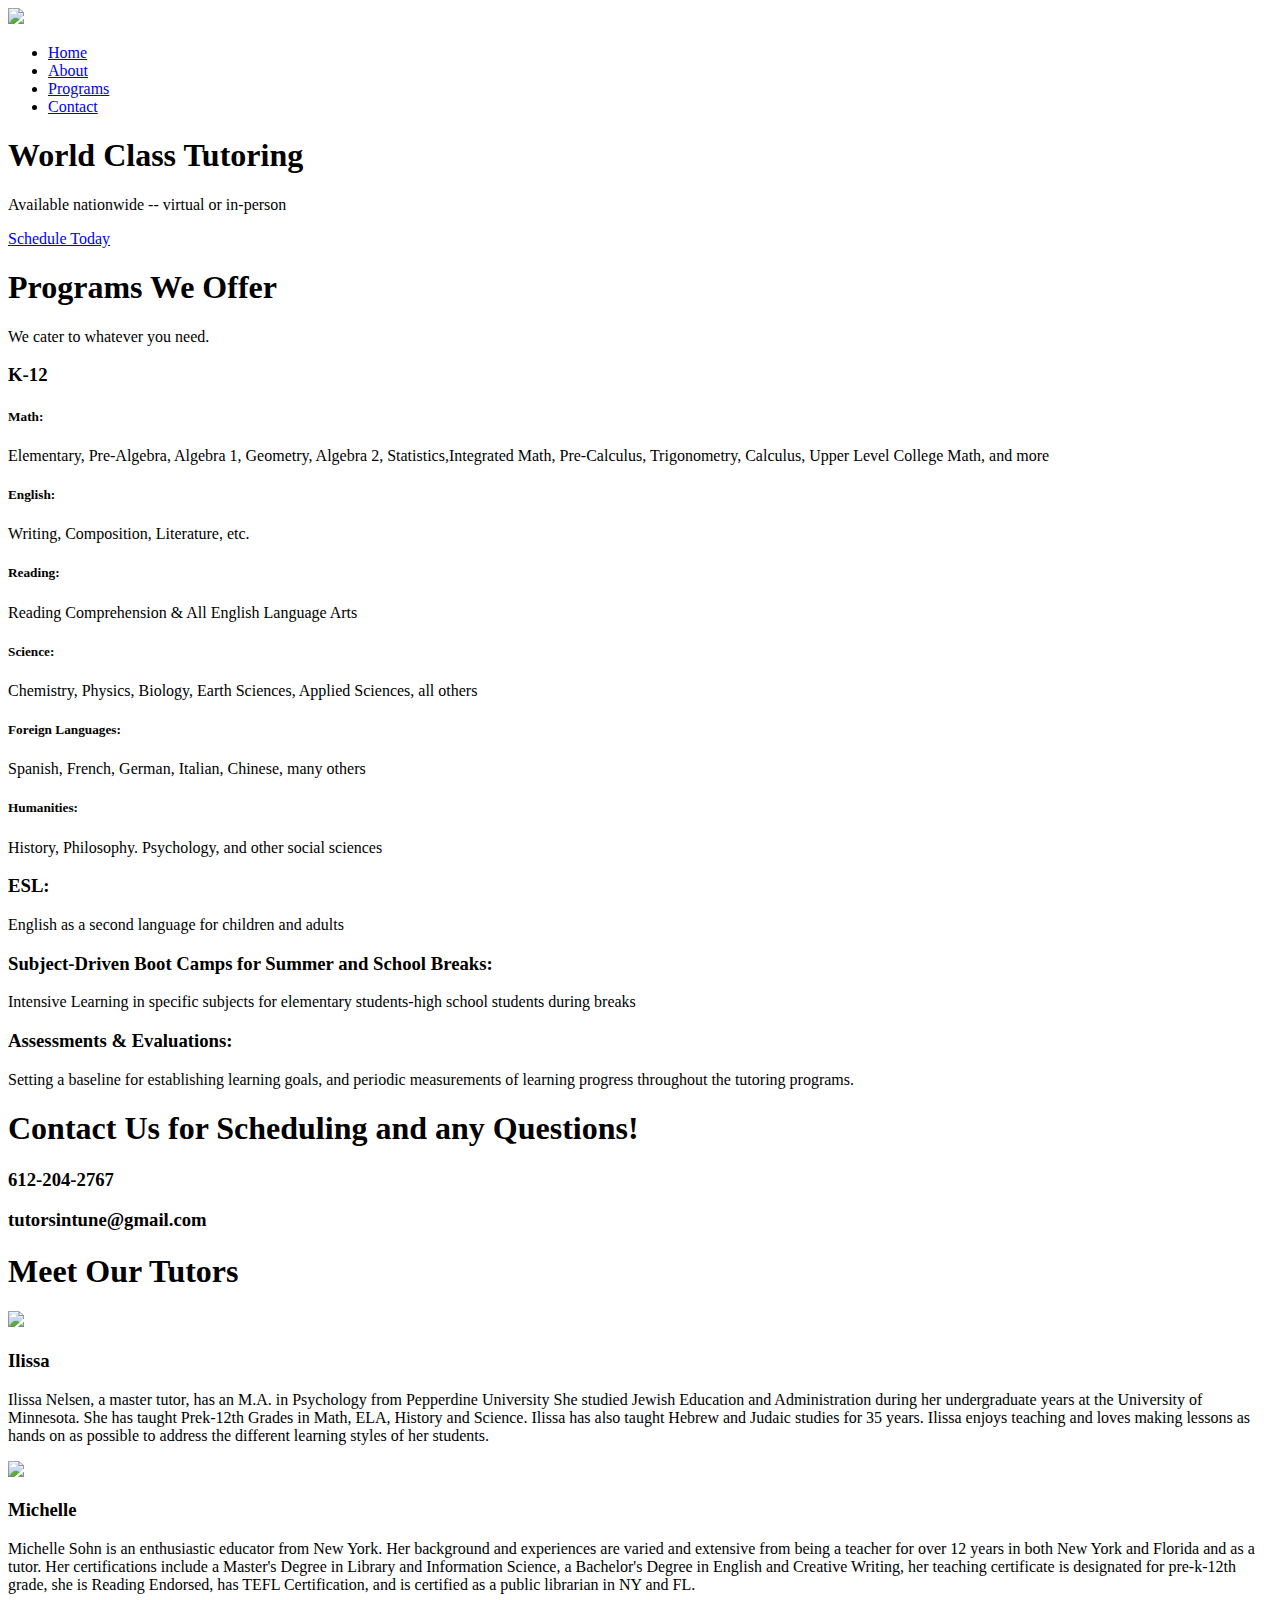
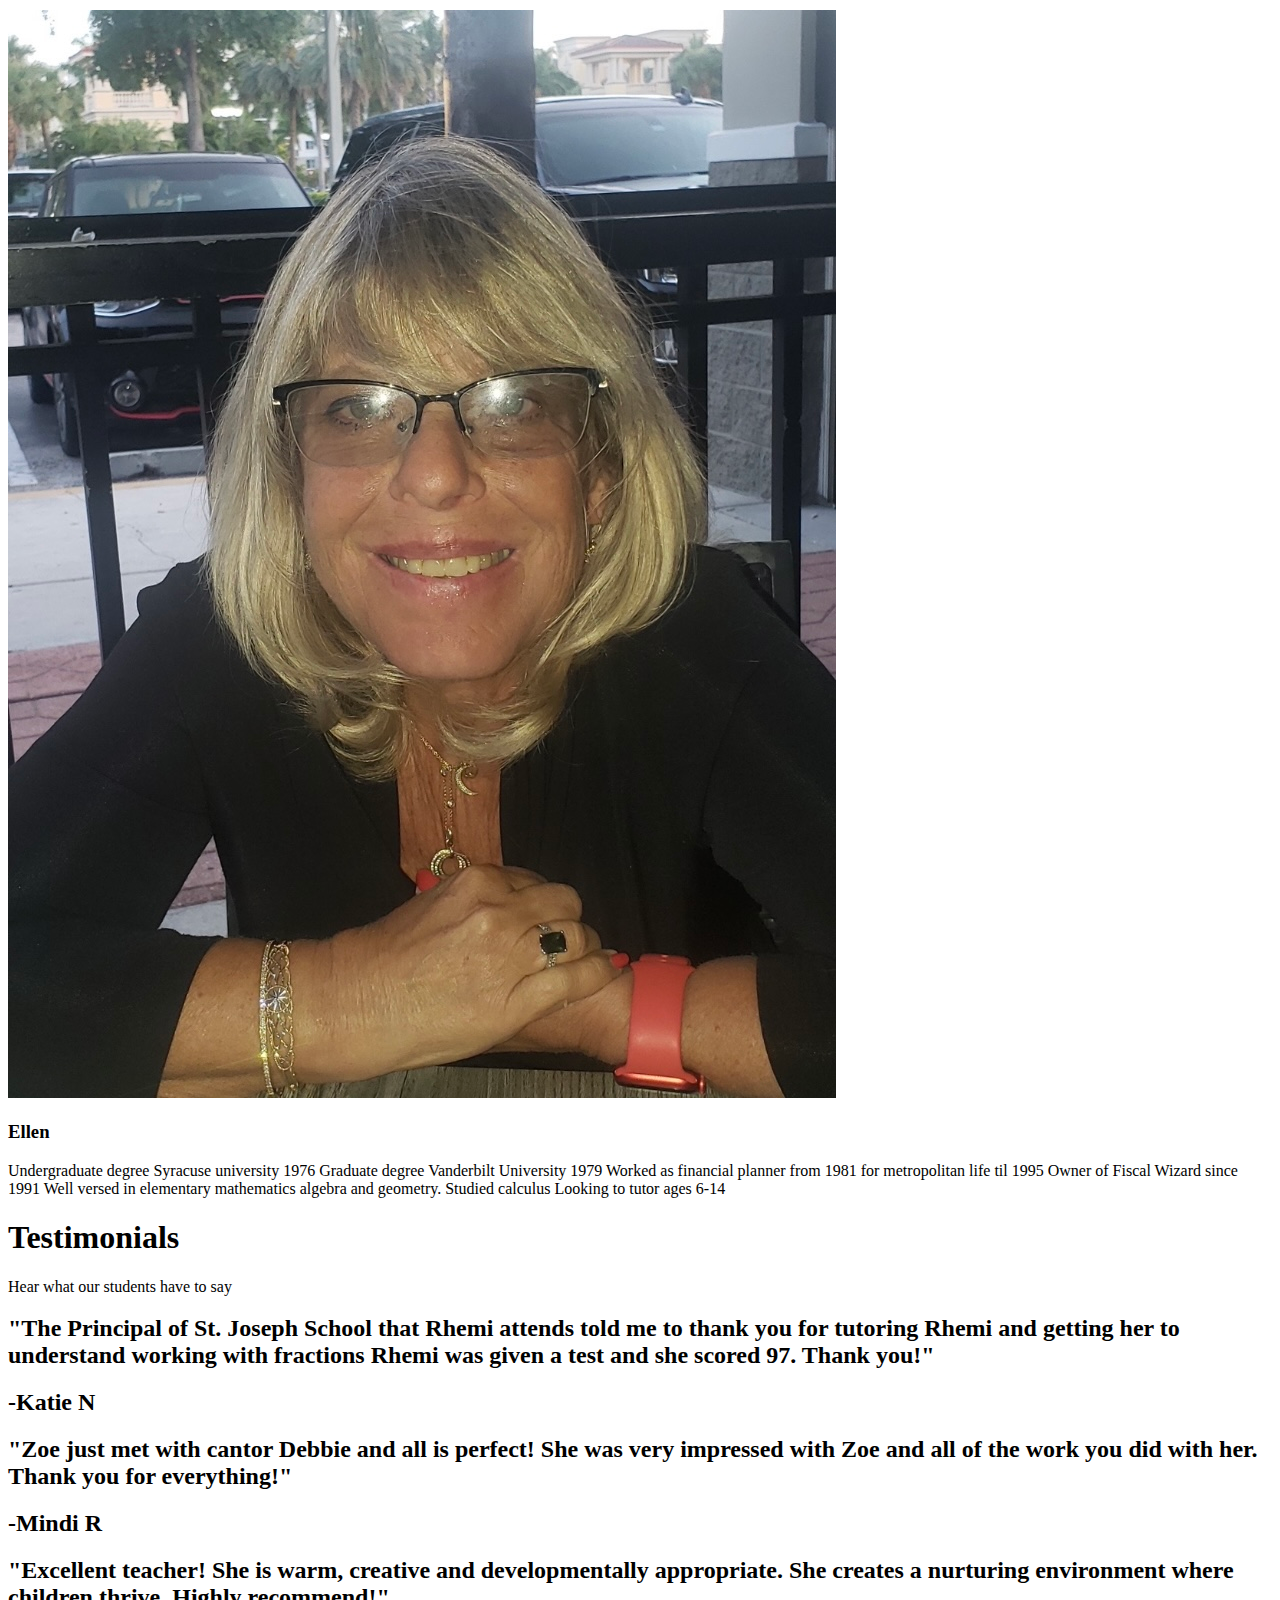
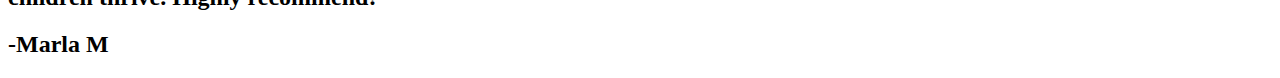
==== commit bc04efdf: "Update index.html" ====
--- a/index.html
+++ b/index.html
@@ -12,7 +12,7 @@
     <body>
         <section class="header">
             <nav>
-                <a href="index.html"><img src="resources/images/logo.png"></a>;
+                <a href="index.html"><img src="resources/images/logo.png"></a>
                 <div class="nav-links" id="navlinks">
                     <i class="fa-solid fa-xmark" onclick="hidemenu()"></i>
                     <ul>
@@ -96,14 +96,14 @@
                         <p>Ilissa Nelsen, a master tutor, has an M.A. in Psychology from Pepperdine University She studied Jewish Education and Administration during her undergraduate years at the University of Minnesota. She has taught Prek-12th Grades in Math, ELA, History and Science. Ilissa has also taught Hebrew and Judaic studies for 35 years. Ilissa enjoys teaching and loves making lessons as hands on as possible to address the different learning styles of her students.</p>
                     </div>
                 </div>
-                <div class="tutor-col">
+                <div class="tutor-col" onclick="">
                     <img src="resources/images/Michelle.jpg">
                     <div class="layer">
                         <h3>Michelle</h3>
                         <p>Michelle Sohn is an enthusiastic educator from New York. Her background and experiences are varied and extensive from being a teacher for over 12 years in both New York and Florida and as a tutor. Her certifications include a Master's Degree in Library and Information Science, a Bachelor's Degree in English and Creative Writing, her teaching certificate is designated for pre-k-12th grade, she is Reading Endorsed, has TEFL Certification, and is certified as a public librarian in NY and FL.</p>
                     </div>
                 </div>
-                <div class="tutor-col">
+                <div class="tutor-col" onclick="">
                     <img src="resources/images/ellen.jpg">
                     <div class="layer">
                         <h3>Ellen</h3>
